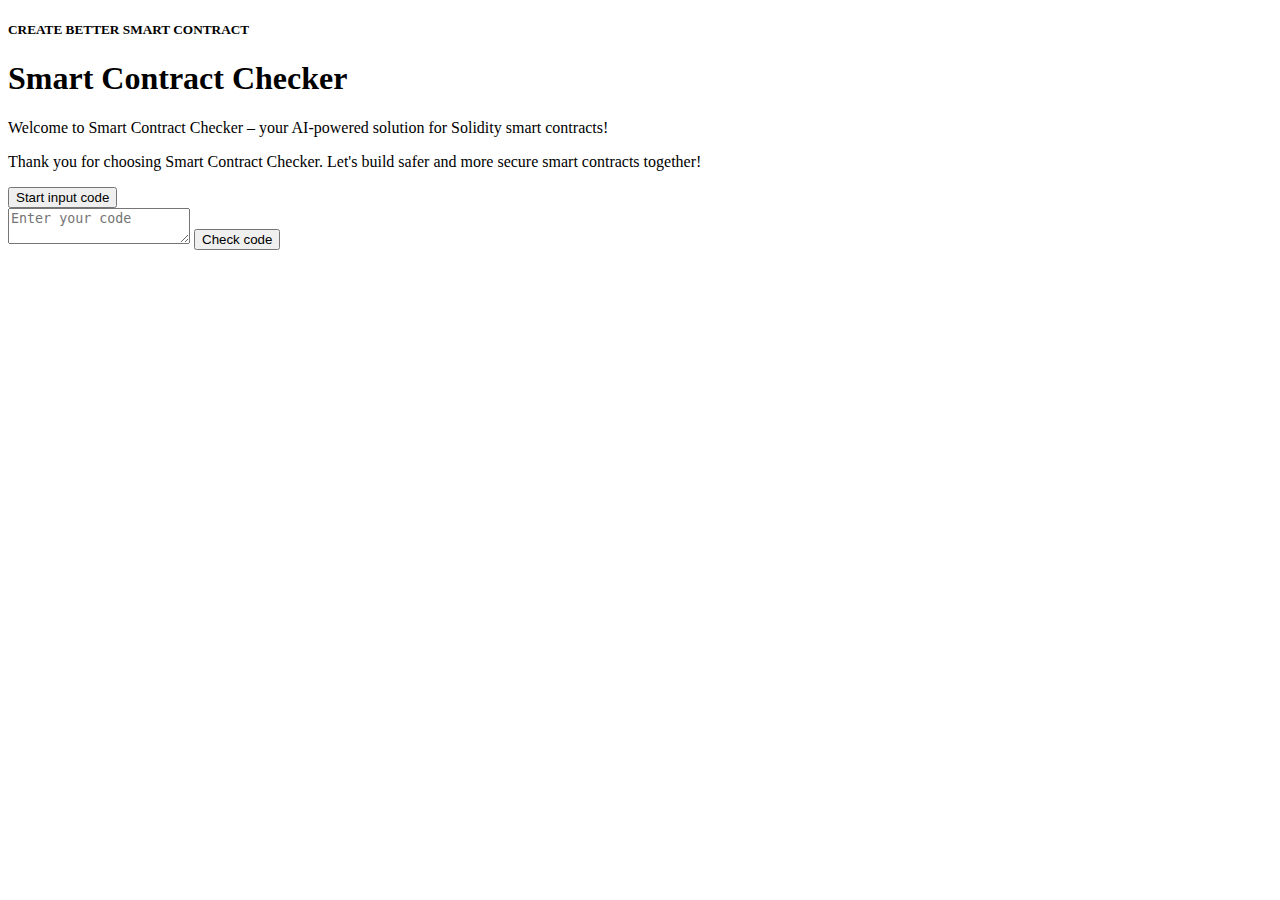
==== frontend/public/index.html @ 6e93bb8b "Web for thesis" ====
<!doctype html>
<html lang="en">

<head>
    <meta charset="UTF-8">
    <meta name="viewport" content="width=device-width, initial-scale=1.0">
    <title>Smart Contract Checker</title>
    <link rel="stylesheet" href="/app/frontend/src/styles.css">
    <link rel="stylesheet" href="/app/frontend/src/index.css">
</head>

<body>
    <main>
        <div class="main">
            <div class="box">
                <h5 class="main__subtitle">CREATE BETTER SMART CONTRACT</h5>
                <h1 class="main__title">Smart Contract Checker</h1>
                <p class="main__description">Welcome to Smart Contract Checker – your AI-powered solution for Solidity
                    smart contracts!</p>
                <p class="main__description main__description_last">Thank you for choosing Smart Contract Checker. Let's
                    build safer and more secure smart contracts together!</p>
                <button id="start" class="box__button">Start input code</button>
            </div>
        </div>
        <div class="form">
            <form id="codeForm" class="form__form">
                <label>
                    <textarea id="codeInput" required placeholder="Enter your code" class="form__area"></textarea>
                </label>
                <button type="submit">Check code</button>
            </form>
        </div>
    </main>
    <script src="/app/frontend/src/main.js"></script>
</body>

</html>
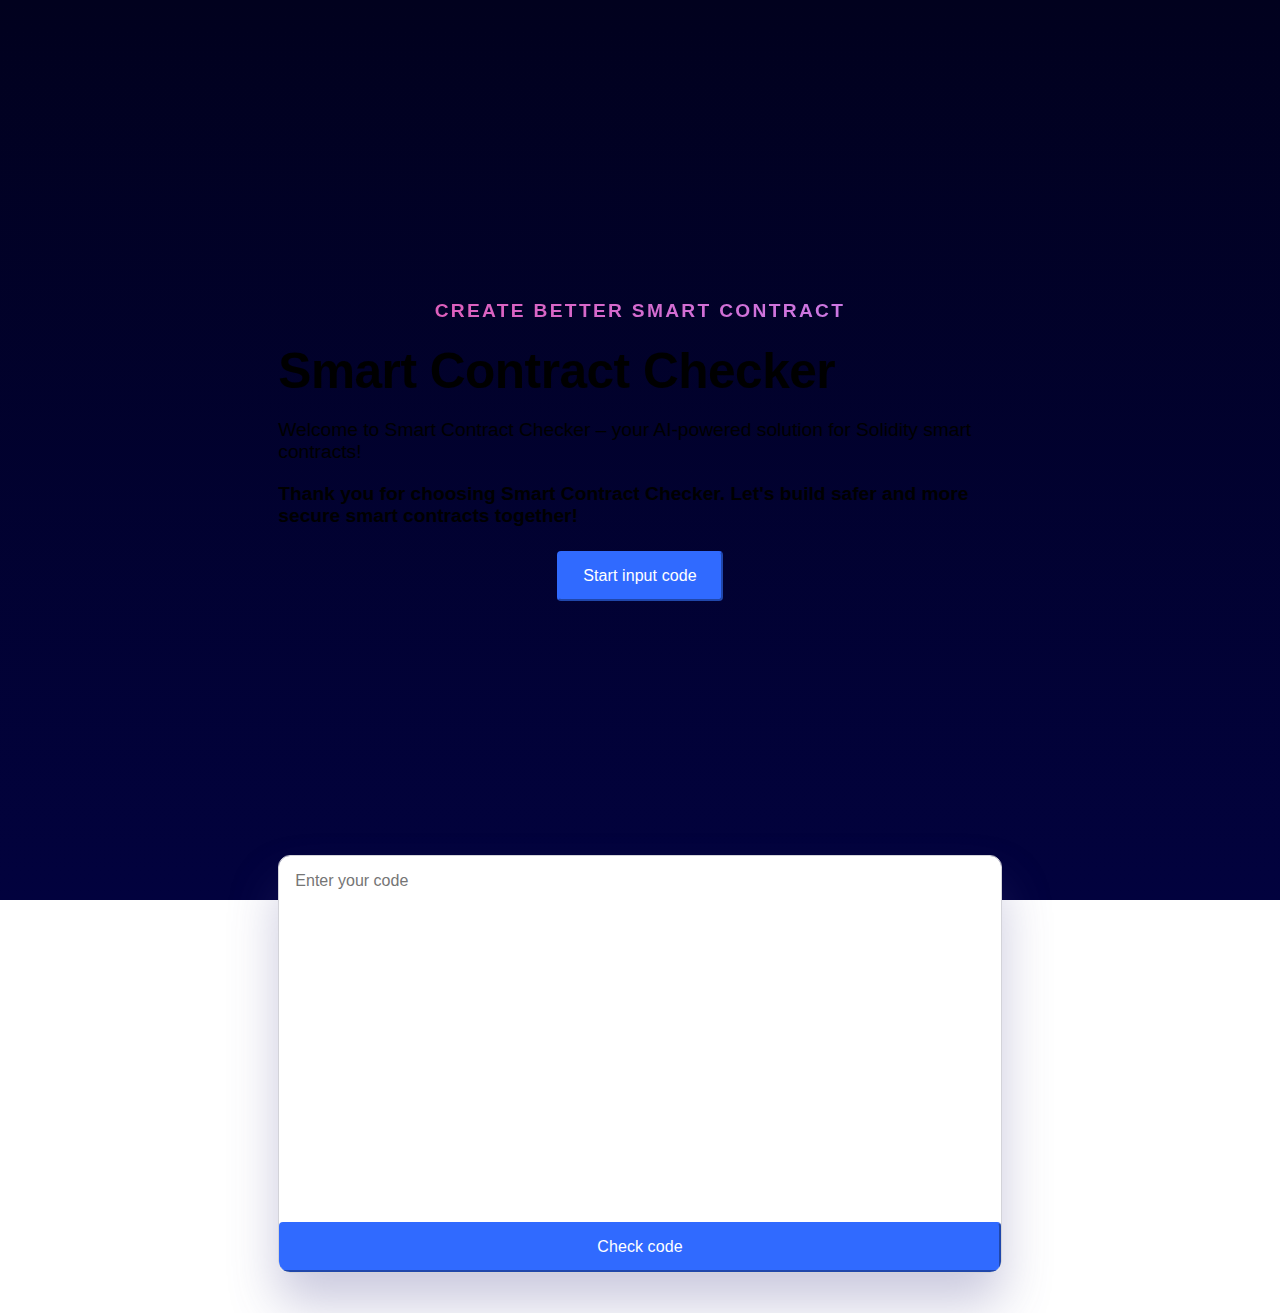
==== commit f4dc2d12: "Front fix css" ====
--- a/frontend/public/index.html
+++ b/frontend/public/index.html
@@ -5,8 +5,8 @@
     <meta charset="UTF-8">
     <meta name="viewport" content="width=device-width, initial-scale=1.0">
     <title>Smart Contract Checker</title>
-    <link rel="stylesheet" href="/app/frontend/src/styles.css">
-    <link rel="stylesheet" href="/app/frontend/src/index.css">
+    <link rel="stylesheet" href="styles.css">
+    <link rel="stylesheet" href="index.css">
 </head>
 
 <body>
@@ -31,7 +31,7 @@
             </form>
         </div>
     </main>
-    <script src="/app/frontend/src/main.js"></script>
+    <script src="main.js"></script>
 </body>
 
 </html>--- a/frontend/public/styles.css
+++ b/frontend/public/styles.css
@@ -0,0 +1,65 @@
+* {
+    padding: 0;
+    margin: 0;
+    box-sizing: border-box;
+    font-family: 'Roboto', sans-serif;
+}
+
+a {
+    text-decoration: none;
+}
+
+li {
+    list-style-type: none;
+}
+
+button {
+    align-content: center;
+    align-items: center;
+    border-radius: .25rem;
+    font-family: Roboto, sans-serif;
+    font-size: 1rem;
+    letter-spacing: .005em;
+    justify-content: center;
+    justify-items: center;
+    line-height: .875rem;
+    overflow: hidden;
+    padding: 1rem 1.5rem;
+    outline: .188rem solid transparent;
+    position: relative;
+    text-align: center;
+    text-decoration: none;
+    transition: .2s ease-in-out;
+    -webkit-user-select: none;
+    -moz-user-select: none;
+    user-select: none;
+    border-color: #306aff;
+    background: #306aff;
+    color: #FFFFFF;
+}
+
+button:not([disabled]) {
+    cursor: pointer;
+}
+
+input[type='number']::-webkit-outer-spin-button,
+input[type='number']::-webkit-inner-spin-button {
+    -webkit-appearance: none;
+}
+
+input[type='number'],
+input[type='number']:hover,
+input[type='number']:focus {
+    appearance: none;
+    -moz-appearance: textfield;
+}
+
+section {
+    animation: 0.5s ease showing forwards;
+}
+
+.container {
+    width: 100%;
+    margin: 0 auto;
+    max-width: 1400px;
+}--- a/frontend/public/index.css
+++ b/frontend/public/index.css
@@ -0,0 +1,119 @@
+.main {
+    height: 100vh;
+    display: flex;
+    align-items: center;
+    justify-content: center;
+    background: rgb(1, 1, 30);
+    background: linear-gradient(180deg, rgba(1, 1, 30, 1) 0%, rgba(2, 2, 62, 1) 100%);
+}
+
+.box {
+    width: calc(1240px / 12 * 7);
+}
+
+.main__text {
+    color: #FFF;
+    text-align: center;
+}
+
+.main__subtitle {
+    text-align: center;
+    background: linear-gradient(140deg, #e555ac, #c481f3);
+    background-clip: text;
+    box-decoration-break: clone;
+    -webkit-background-clip: text;
+    -webkit-box-decoration-break: clone;
+    -webkit-text-fill-color: transparent;
+    color: #e555ac;
+    font-size: 1.2rem;
+    font-weight: 600;
+    letter-spacing: .12em;
+    line-height: 1.5rem;
+    margin: 0;
+    padding: 0;
+    text-transform: uppercase;
+}
+
+.main__title {
+    margin: 16px 0;
+    font-size: 3.1rem;
+    font-weight: 700;
+    letter-spacing: -.01em;
+    line-height: 4rem;
+}
+
+.main__description {
+    font-size: 1.2rem;
+}
+
+.main__description_last {
+    margin-top: 1.2rem;
+    font-weight: bold;
+}
+
+.box__button {
+    display: block;
+    margin: 24px auto 0;
+}
+
+.form {
+    box-shadow: 0 1.875rem 3.125rem rgba(79, 75, 147, .3);
+    max-width: calc(1240px / 12 * 7);
+    border-radius: 12px;
+    overflow: hidden;
+    border: 1px solid #d3d3d9;
+    font-family: Roboto, system-ui, ui-sans-serif, -apple-system, Helvetica, Arial, sans-serif;
+    font-size: 16px;
+    font-weight: 400;
+    letter-spacing: 0;
+    line-height: 1.375;
+    color: #555463;
+    margin: -45px auto 40px;
+}
+
+.form__top {
+    background: #ffffff;
+    line-height: 1.5;
+    display: flex;
+    justify-items: center;
+    justify-content: space-between;
+    align-items: center;
+    align-content: space-between;
+    padding: 8px 16px;
+    position: relative;
+    z-index: 0;
+}
+
+.form__form {
+    display: flex;
+    flex-direction: column;
+}
+
+.form__area {
+    padding: 16px;
+    resize: none;
+    border: none;
+    outline: none;
+    height: 360px;
+    width: 100%;
+    font-size: 1rem;
+}
+
+.result {
+    height: 100%;
+    width: 100%;
+    display: flex;
+    align-items: center;
+    justify-content: center;
+}
+
+.result h1 {
+    color: #FFFFFF;
+    font-size: 3rem;
+}
+
+.result button {
+    width: 400px;
+    display: block;
+    margin: 24px auto 0;
+}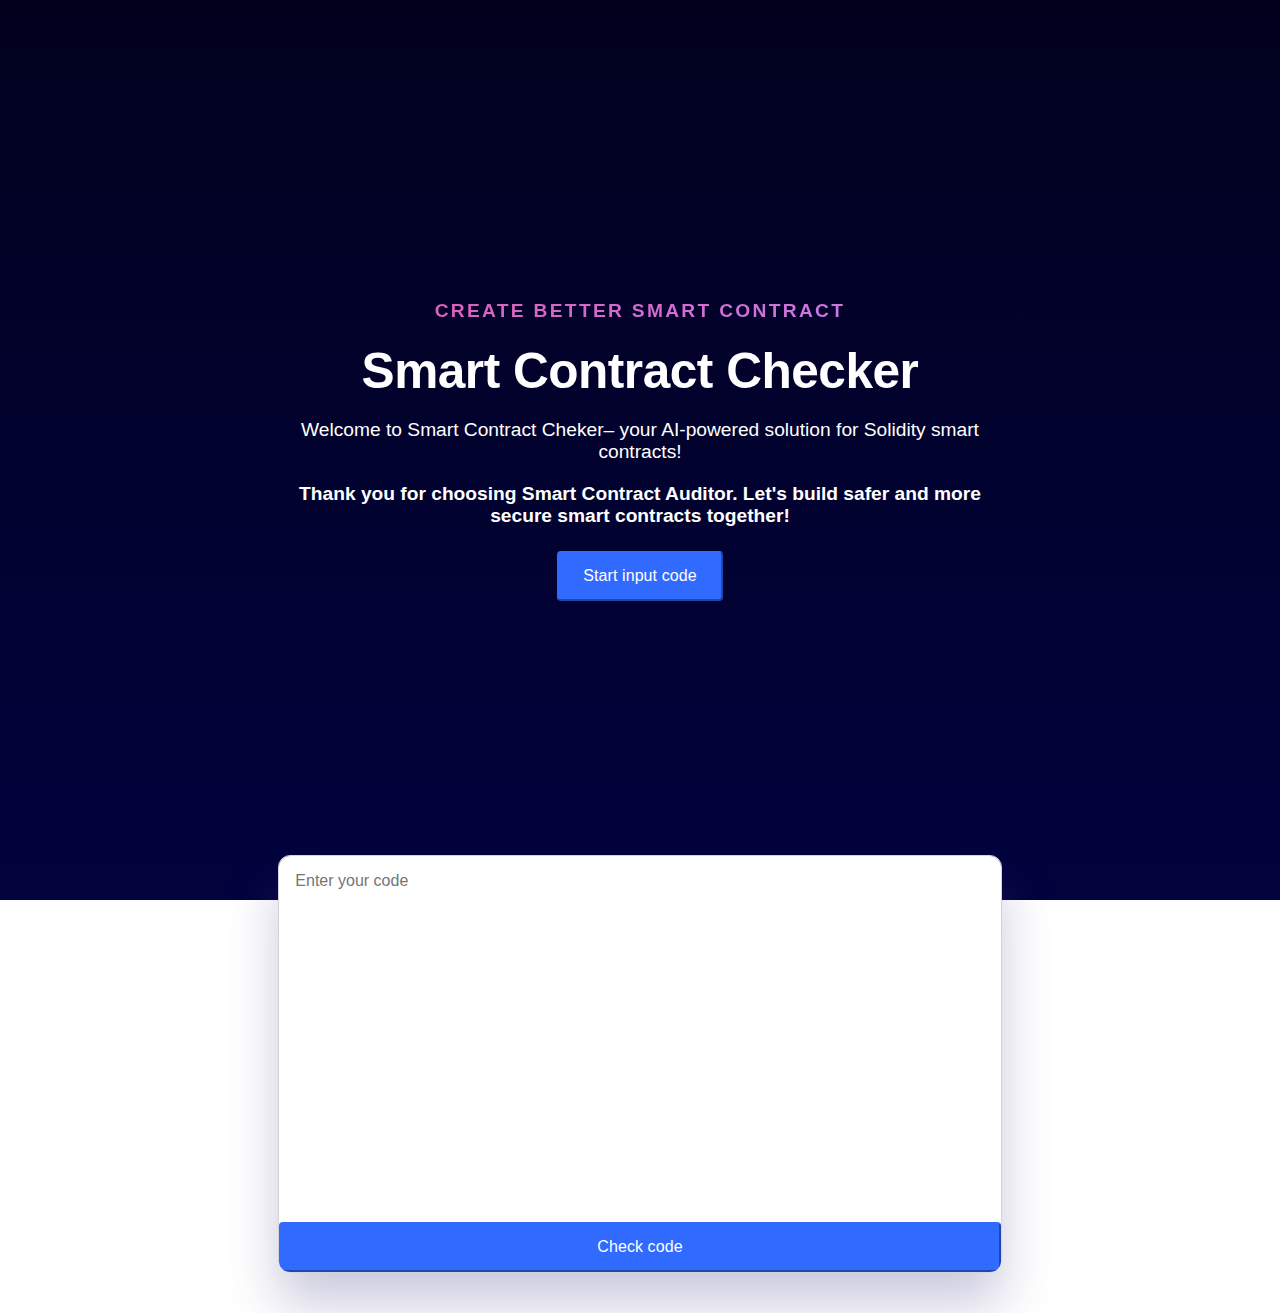
==== commit 6967628f: "returned main settings in html and js" ====
--- a/frontend/public/index.html
+++ b/frontend/public/index.html
@@ -2,36 +2,49 @@
 <html lang="en">
 
 <head>
-    <meta charset="UTF-8">
-    <meta name="viewport" content="width=device-width, initial-scale=1.0">
-    <title>Smart Contract Checker</title>
-    <link rel="stylesheet" href="styles.css">
-    <link rel="stylesheet" href="index.css">
+  <meta charset="UTF-8">
+  <meta name="viewport"
+        content="width=device-width, user-scalable=no, initial-scale=1.0, maximum-scale=1.0, minimum-scale=1.0">
+  <meta http-equiv="X-UA-Compatible" content="ie=edge">
+
+  <link rel="stylesheet" href="styles.css">
+  <link rel="stylesheet" href="index.css">
+
+  <title>AI</title>
 </head>
 
 <body>
-    <main>
-        <div class="main">
-            <div class="box">
-                <h5 class="main__subtitle">CREATE BETTER SMART CONTRACT</h5>
-                <h1 class="main__title">Smart Contract Checker</h1>
-                <p class="main__description">Welcome to Smart Contract Checker – your AI-powered solution for Solidity
-                    smart contracts!</p>
-                <p class="main__description main__description_last">Thank you for choosing Smart Contract Checker. Let's
-                    build safer and more secure smart contracts together!</p>
-                <button id="start" class="box__button">Start input code</button>
-            </div>
-        </div>
-        <div class="form">
-            <form id="codeForm" class="form__form">
-                <label>
-                    <textarea id="codeInput" required placeholder="Enter your code" class="form__area"></textarea>
-                </label>
-                <button type="submit">Check code</button>
-            </form>
-        </div>
-    </main>
-    <script src="main.js"></script>
+
+<main>
+  <div class="main">
+    <div class="box">
+      <h5 class="main__subtitle">CREATE BETTER SMART CONTRACT</h5>
+
+      <h1 class="main__text main__title">Smart Contract Checker</h1>
+
+      <p class="main__text main__description">Welcome to Smart Contract Cheker– your AI-powered solution for Solidity
+        smart contracts!</p>
+      <p class="main__text main__description main__description_last">Thank you for choosing Smart Contract Auditor.
+        Let's build safer and more secure smart contracts together!</p>
+
+      <button id="start" class="box__button">Start input code</button>
+    </div>
+  </div>
+
+  <div class="form">
+    <!--    <div class="form__top">0 / 10000 characters</div>-->
+
+    <form class="form__form" action="result.html">
+      <label>
+        <textarea required placeholder="Enter your code" class="form__area"></textarea>
+      </label>
+
+      <button type="submit">Check code</button>
+    </form>
+  </div>
+</main>
+
+<script src="../src/main.js"></script>
 </body>
 
 </html>